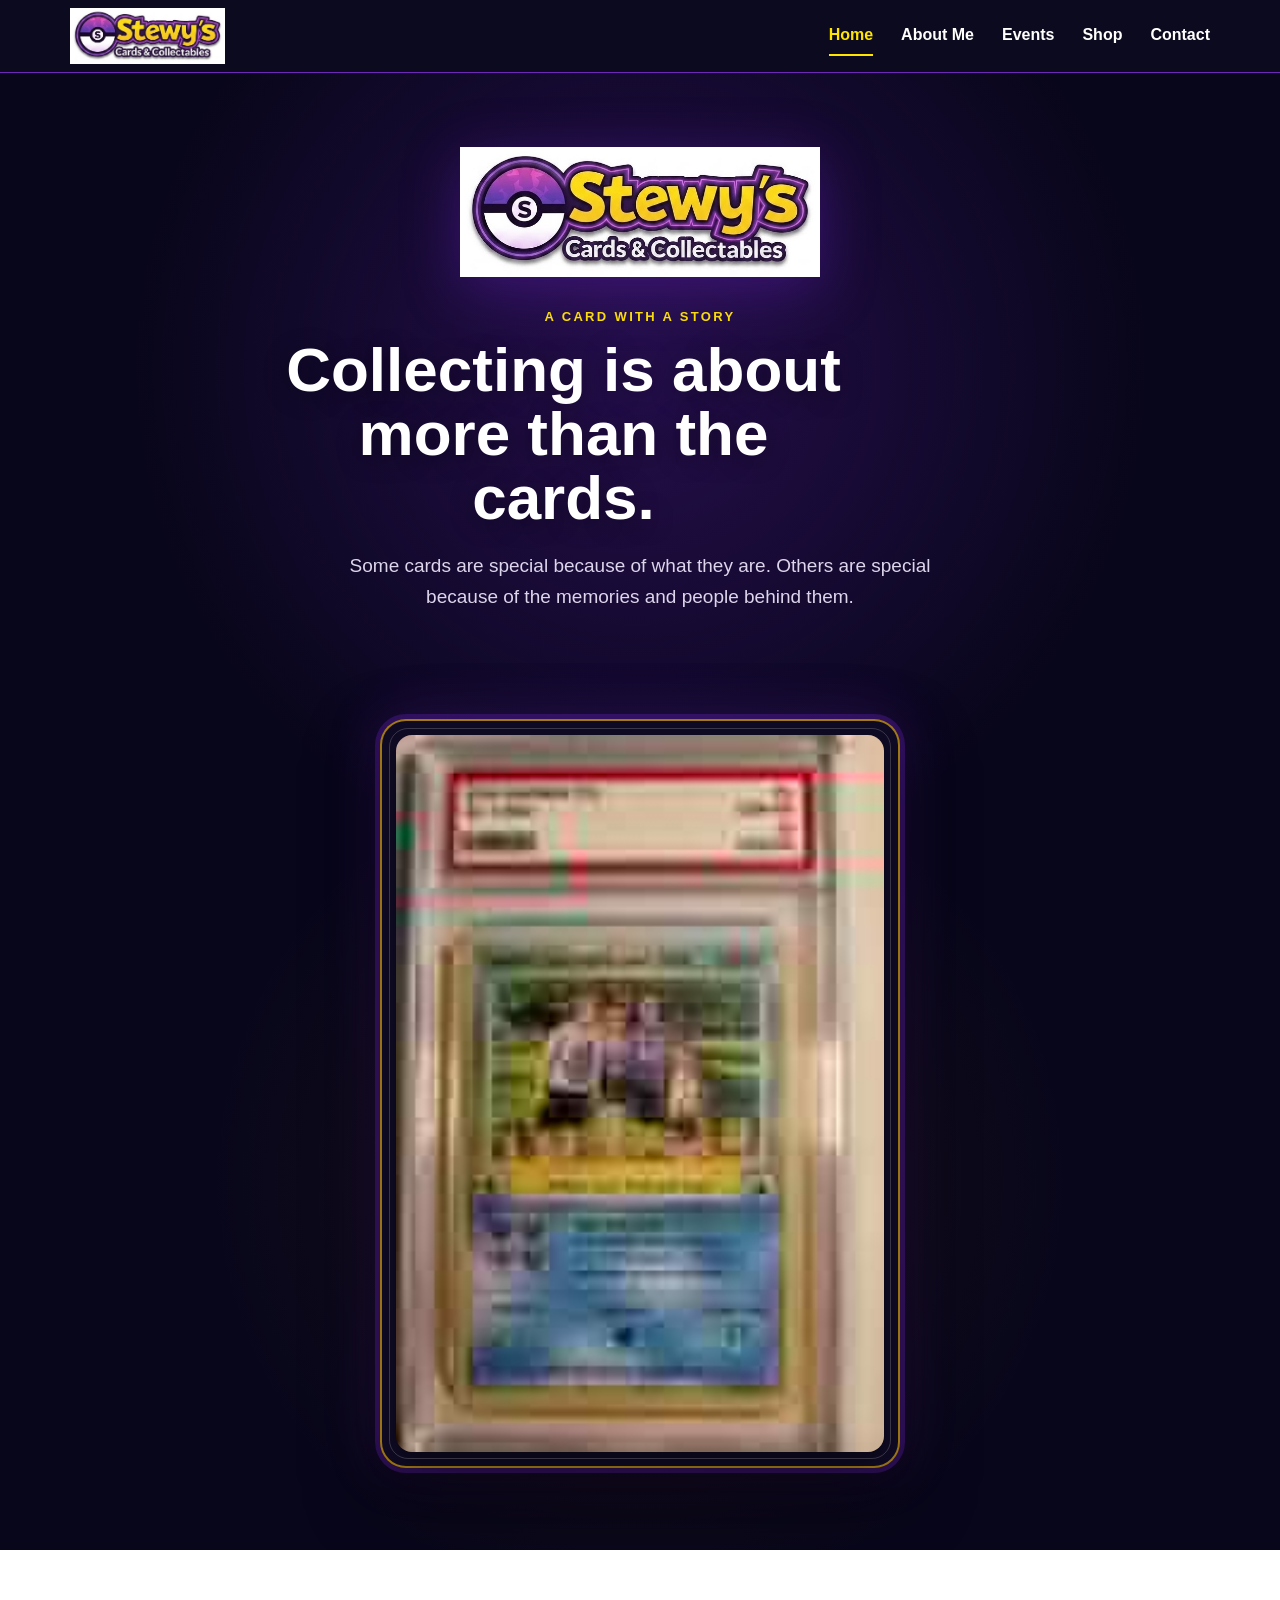
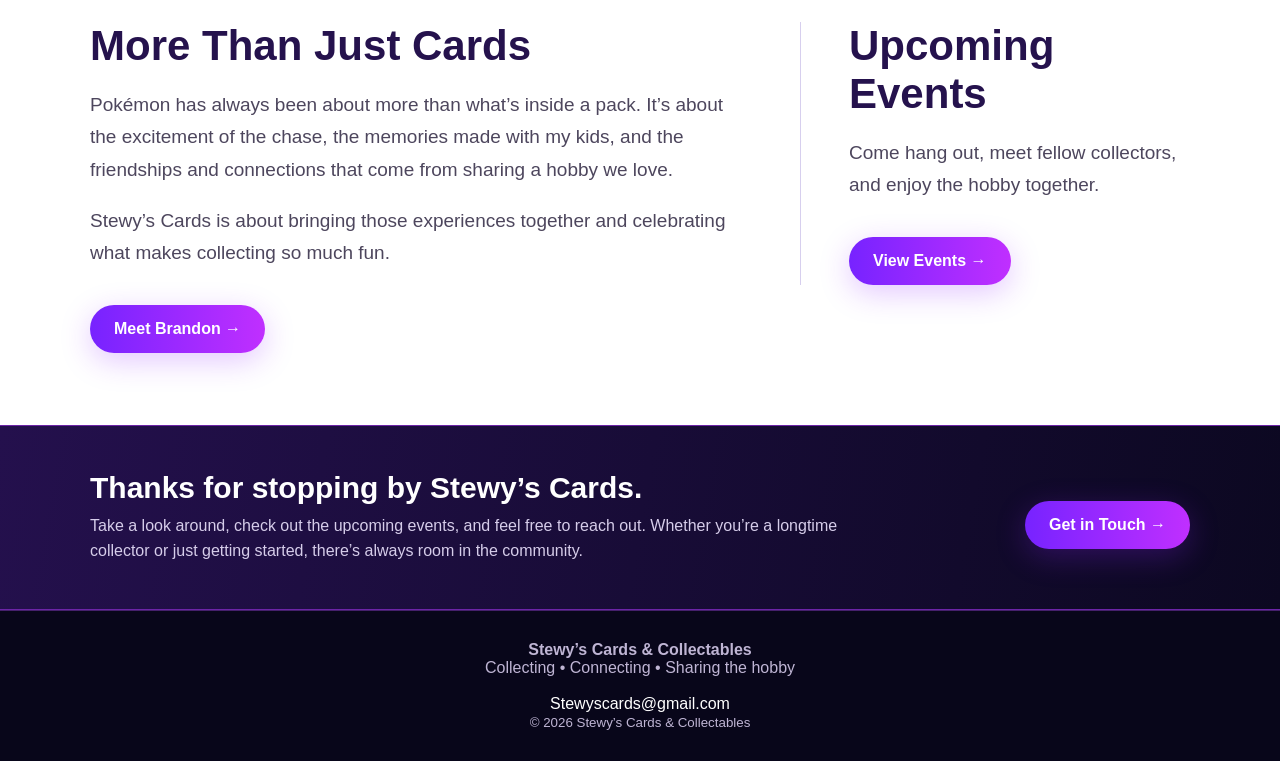
==== index.html @ 196c1cf5 "Fix Father's Day card image on homepage" ====
<!doctype html>
<html lang="en">
<head>
<meta charset="utf-8">
<meta name="viewport" content="width=device-width,initial-scale=1">
<title>Home | Stewy’s Cards & Collectables</title>
<link rel="stylesheet" href="style.css">
<style>
.featured-card-section{position:relative;overflow:hidden;padding:64px 20px 82px;background:#08061a;color:#fff}
.featured-card-section:before{content:"";position:absolute;inset:0;background:radial-gradient(circle at 50% 20%,rgba(141,44,255,.22),transparent 38%),radial-gradient(circle at 50% 75%,rgba(255,193,7,.07),transparent 34%);pointer-events:none}
.featured-card-wrap{position:relative;z-index:1;max-width:980px;margin:0 auto;display:flex;flex-direction:column;align-items:center;text-align:center}
.featured-copy{max-width:760px}
.featured-copy .eyebrow{letter-spacing:.18em;font-weight:900;margin:0 0 14px;color:#ffe500;font-size:13px}
.featured-copy h1{font-size:clamp(38px,5vw,62px);line-height:1.03;margin:0 0 20px;color:#fff;text-shadow:0 4px 24px rgba(0,0,0,.4)}
.featured-copy>p:not(.eyebrow){font-size:19px;line-height:1.65;color:#ddd5eb;max-width:650px;margin:0 auto}
.home-logo{display:block;width:min(360px,85%);height:auto;margin:0 auto 32px}
.featured-card-frame{position:relative;width:min(520px,92vw);margin:42px auto 0;padding:14px;border-radius:26px;background:#100b25;border:2px solid rgba(255,193,7,.62);box-shadow:0 0 0 5px rgba(141,44,255,.22),0 28px 70px rgba(0,0,0,.55),0 0 55px rgba(141,44,255,.22);display:flex;justify-content:center;align-items:center}
.featured-card-frame:after{content:"";position:absolute;inset:7px;border:1px solid rgba(255,255,255,.18);border-radius:19px;pointer-events:none}
.featured-card-image{display:block;width:100%;max-width:100%;height:auto;border-radius:16px;box-shadow:0 12px 28px rgba(0,0,0,.45);image-rendering:auto;-webkit-backface-visibility:hidden;backface-visibility:hidden}
@media(max-width:800px){.featured-card-section{padding:48px 16px 62px}.featured-copy h1{font-size:2.45rem}.featured-copy>p:not(.eyebrow){font-size:17px}.home-logo{width:min(320px,88%);margin-bottom:25px}.featured-card-frame{width:min(500px,94vw);margin-top:34px;padding:10px;border-radius:23px}.featured-card-image{border-radius:14px}}
@media(max-width:520px){.featured-card-section{padding:38px 12px 52px}.featured-copy h1{font-size:38px}.home-logo{width:min(310px,92%)}.featured-card-frame{width:min(500px,96vw);padding:8px;border-radius:20px;box-shadow:0 0 0 4px rgba(141,44,255,.22),0 24px 55px rgba(0,0,0,.5),0 0 42px rgba(141,44,255,.2)}}
</style>
</head>
<body>
<header class="nav">
  <div class="nav-inner">
    <a class="brand" href="index.html"><img class="logo" src="logo.jpg" alt="Stewy’s Cards & Collectables"></a>
    <nav class="links">
      <a class="active" href="index.html">Home</a><a href="about.html">About Me</a><a href="events.html">Events</a><a href="shop.html">Shop</a><a href="contact.html">Contact</a>
    </nav>
    <button class="menu" type="button" aria-label="Open menu" aria-expanded="false">☰</button>
  </div>
  <nav class="mobile-links" aria-label="Mobile navigation">
    <a class="active" href="index.html">Home</a><a href="about.html">About Me</a><a href="events.html">Events</a><a href="shop.html">Shop</a><a href="contact.html">Contact</a>
  </nav>
</header>
<main>
<section class="featured-card-section"><div class="featured-card-wrap"><div class="featured-copy"><img class="home-logo" src="logo.jpg" alt="Stewy’s Cards & Collectables"><p class="eyebrow">A CARD WITH A STORY</p><h1>Collecting is about more than the cards.</h1><p>Some cards are special because of what they are. Others are special because of the memories and people behind them.</p></div><div class="featured-card-frame"><img class="featured-card-image" src="fathers-day-card.jpg?v=2" alt="Brandon's special Father's Day 2026 collector card featuring his family" fetchpriority="high" decoding="async"></div></div></section>
<section class="section"><div class="home-grid container"><div><h2 class="title left">More Than Just Cards</h2><p>Pokémon has always been about more than what’s inside a pack. It’s about the excitement of the chase, the memories made with my kids, and the friendships and connections that come from sharing a hobby we love.</p><p>Stewy’s Cards is about bringing those experiences together and celebrating what makes collecting so much fun.</p><a class="btn" href="about.html">Meet Brandon →</a></div><div class="home-events"><h2 class="title left">Upcoming Events</h2><p>Come hang out, meet fellow collectors, and enjoy the hobby together.</p><a class="btn" href="events.html">View Events →</a></div></div></section>
<section class="band"><div class="band-inner"><div><h2>Thanks for stopping by Stewy’s Cards.</h2><p>Take a look around, check out the upcoming events, and feel free to reach out. Whether you’re a longtime collector or just getting started, there’s always room in the community.</p></div><a class="btn" href="contact.html">Get in Touch →</a></div></section>
</main>
<footer class="footer"><strong>Stewy’s Cards & Collectables</strong><br><span>Collecting • Connecting • Sharing the hobby</span><br><br><a href="mailto:Stewyscards@gmail.com">Stewyscards@gmail.com</a><br><small>© 2026 Stewy’s Cards & Collectables</small></footer>
<script src="content.js"></script>
</body></html>
---- style.css ----
:root{--bg:#08061a;--bg2:#120b2d;--purple:#8d2cff;--purple2:#c43cff;--yellow:#ffe500;--text:#f7f4ff;--muted:#c9c1dc;--line:#542080}
*{box-sizing:border-box}html{scroll-behavior:smooth}body{margin:0;font-family:Arial,Helvetica,sans-serif;background:#fff;color:#151126;overflow-x:hidden}a{text-decoration:none;color:inherit}
.nav{position:sticky;top:0;z-index:20;background:rgba(8,6,26,.98);border-bottom:1px solid #6d28b8}.nav-inner{max-width:1180px;margin:auto;display:flex;align-items:center;justify-content:space-between;padding:8px 20px;min-height:72px}.brand{display:flex;align-items:center;min-width:0}.logo{height:56px;width:auto;max-width:260px;object-fit:contain;display:block}.links{display:flex;gap:28px;color:#fff;font-weight:700}.links a{padding:10px 0;border-bottom:2px solid transparent}.links a:hover,.links a.active{color:#ffe500;border-color:#ffe500}.menu{display:none;background:none;border:0;color:#fff;font-size:32px;line-height:1;padding:6px;cursor:pointer}.mobile-links{display:none}
.featured-card-section{position:relative;overflow:hidden;background:radial-gradient(circle at 50% 0%,#351066 0%,#12082b 42%,#08061a 100%);padding:72px 20px 78px;color:#fff;isolation:isolate}.featured-card-section:before{content:"";position:absolute;inset:0;background:linear-gradient(180deg,rgba(141,44,255,.08),transparent 45%,rgba(0,0,0,.12));pointer-events:none;z-index:-1}.featured-card-wrap{max-width:1120px;margin:auto;display:grid;grid-template-columns:.85fr 1.15fr;gap:54px;align-items:center}.featured-copy{padding:10px 0}.eyebrow{margin:0 0 14px;color:#ffe500;font-size:13px;font-weight:900;letter-spacing:2.5px}.featured-copy h1{font-size:clamp(38px,5vw,66px);line-height:1.02;margin:0 0 22px;max-width:560px;color:#fff;text-shadow:0 3px 18px rgba(0,0,0,.35)}.featured-copy p:not(.eyebrow){font-size:19px;line-height:1.65;color:#ddd5eb;max-width:520px}.home-logo{display:block;width:min(360px,85%);height:auto;margin:0 0 34px;filter:drop-shadow(0 12px 28px rgba(141,44,255,.28))}.featured-card-frame{position:relative;background:linear-gradient(145deg,rgba(255,255,255,.16),rgba(141,44,255,.16));padding:18px;border:1px solid rgba(255,255,255,.28);border-radius:30px;box-shadow:0 30px 70px rgba(0,0,0,.42),0 0 45px rgba(141,44,255,.18),inset 0 1px 0 rgba(255,255,255,.25);display:flex;justify-content:center}.featured-card-frame:before{content:"";position:absolute;inset:-2px;border-radius:32px;background:linear-gradient(135deg,rgba(255,193,7,.72),rgba(141,44,255,.58),rgba(255,193,7,.22));z-index:-1}.featured-card-frame:after{content:"";position:absolute;inset:8px;border:1px solid rgba(255,255,255,.2);border-radius:24px;pointer-events:none}.featured-card-image{width:100%;max-width:395px;height:auto;display:block;border-radius:18px;box-shadow:0 14px 30px rgba(0,0,0,.38);image-rendering:auto}
.section{padding:72px 24px}.container{max-width:1100px;margin:auto}.title{text-align:center;font-size:42px;margin:0 0 16px;color:#25124d}.title.left{text-align:left}.subtitle{text-align:center;color:#6b6280;font-size:18px;margin:0 auto 38px;max-width:720px}.home-grid{display:grid;grid-template-columns:1.25fr .75fr;gap:60px;align-items:start}.home-grid p{font-size:19px;line-height:1.7;color:#4d465d}.home-events{border-left:1px solid #d7cfee;padding-left:48px}.btn{display:inline-block;background:linear-gradient(90deg,#7723ff,#c02fff);color:#fff;font-weight:800;padding:15px 24px;border-radius:999px;margin-top:16px;box-shadow:0 8px 30px rgba(145,34,255,.25)}
.band{background:linear-gradient(100deg,#24104d,#0c0821);color:#fff;padding:45px 24px;border-top:1px solid #6c24a7;border-bottom:1px solid #6c24a7}.band-inner{max-width:1100px;margin:auto;display:flex;justify-content:space-between;align-items:center;gap:30px}.band h2{margin:0 0 8px;font-size:30px}.band p{margin:0;color:#d6cdea;max-width:760px;line-height:1.6}.page-hero{background:linear-gradient(120deg,#12072d,#351066);color:#fff;padding:90px 24px;text-align:center}.page-hero h1{font-size:54px;margin:0 0 12px}.page-hero p{font-size:20px;color:#ddd}.about{max-width:820px;margin:auto;font-size:19px;line-height:1.8}.about h2{text-align:center;font-size:36px;color:#25124d;margin-top:0}
.event-wrap{background:#070517;color:#fff;padding:40px 14px}.event-card{max-width:900px;margin:auto;background:linear-gradient(135deg,#13082e,#080719);border:2px solid #8c25ff;border-radius:24px;overflow:hidden;box-shadow:0 0 60px rgba(125,35,255,.22)}.event-art{width:100%;height:auto;display:block}.event-body{padding:28px}.event-grid{display:grid;grid-template-columns:repeat(3,1fr);gap:16px;margin:24px 0}.event-info{background:#100b28;border:1px solid #5c2193;border-radius:16px;padding:20px;line-height:1.5}.event-info strong{display:block;color:#c956ff;margin-bottom:8px}.event-highlights{font-size:22px;font-weight:800;text-align:center;padding:24px;border-radius:16px;background:#1b0d3d}.notice{max-width:760px;margin:30px auto 0;text-align:center;color:#d9d0e9;line-height:1.6}.notice a{color:#ffe500}.center{text-align:center}.coming-soon{text-align:center;max-width:760px;margin:auto;padding:30px 0 50px}.coming-icon{font-size:64px;margin-bottom:12px}.contact-card{max-width:720px;margin:auto;text-align:center;background:#f5f1ff;border:1px solid #e1d8f7;border-radius:24px;padding:45px 28px}.contact-card p{font-size:19px;line-height:1.7;color:#4d465d}.email-link{display:inline-block;font-size:22px;font-weight:800;color:#6320b5;margin:14px 0}.contact-card .muted{font-size:16px;color:#6b6280}.footer{background:#08061a;color:#bfb5d4;padding:30px 20px;text-align:center;border-top:1px solid #45206c}.footer a{color:#fff}
@media(max-width:800px){.links{display:none}.menu{display:block}.nav-inner{padding:8px 14px;min-height:64px}.logo{height:44px;max-width:190px}.mobile-links{background:#08061a;border-top:1px solid #45206c;padding:6px 14px 12px}.mobile-links.open{display:flex;flex-direction:column}.mobile-links a{color:#fff;font-weight:700;padding:14px 8px;border-bottom:1px solid #24133d}.mobile-links a.active{color:#ffe500}.featured-card-section{padding:48px 16px 58px}.featured-card-wrap{grid-template-columns:1fr;gap:38px}.featured-copy{text-align:center}.featured-copy h1{margin-left:auto;margin-right:auto}.featured-copy p:not(.eyebrow){margin-left:auto;margin-right:auto}.home-logo{width:min(320px,88%);margin:0 auto 26px}.featured-card-frame{max-width:370px;margin:0 auto;padding:12px;border-radius:26px}.featured-card-image{max-width:340px;border-radius:15px}.home-grid{grid-template-columns:1fr;gap:34px}.home-grid p{font-size:17px}.title{font-size:34px}.title.left{text-align:center}.home-events{border-left:0;border-top:1px solid #d7cfee;padding:30px 0 0;text-align:center}.band-inner{flex-direction:column;text-align:center}.page-hero h1{font-size:40px}.event-grid{grid-template-columns:1fr}.event-wrap{padding:20px 8px}.event-card{border-radius:16px}.event-body{padding:18px}.event-highlights{font-size:18px;padding:20px}.event-info{font-size:17px}.section{padding:55px 18px}.contact-card{padding:35px 20px}}
@media(max-width:520px){.logo{height:40px;max-width:165px}.featured-card-section{padding:38px 12px 48px}.featured-copy h1{font-size:38px}.featured-copy p:not(.eyebrow){font-size:17px}.home-logo{width:min(310px,92%);margin-bottom:24px}.featured-card-frame{padding:8px;border-radius:22px}.featured-card-image{max-width:100%;width:100%;border-radius:14px}.section{padding:48px 18px}.page-hero{padding:65px 18px}.page-hero h1{font-size:36px}.about{font-size:17px}.footer{font-size:14px}}
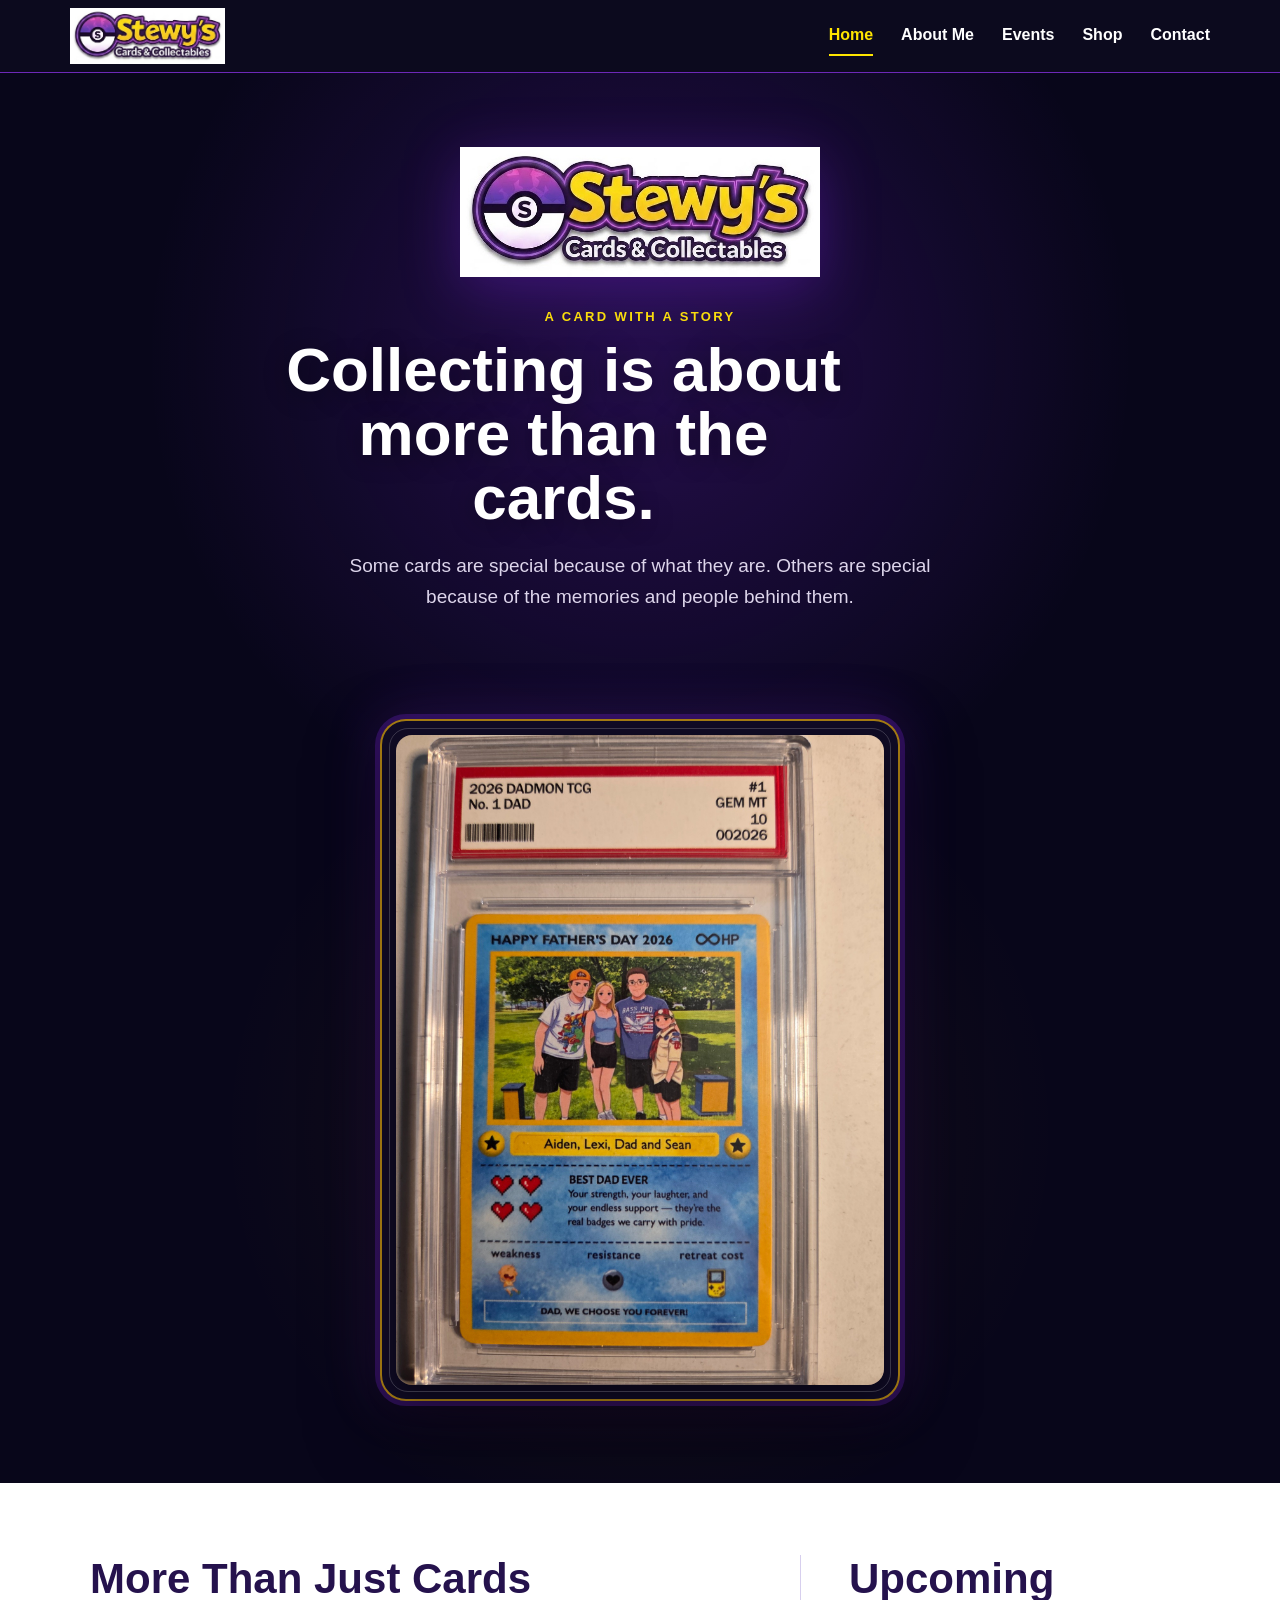
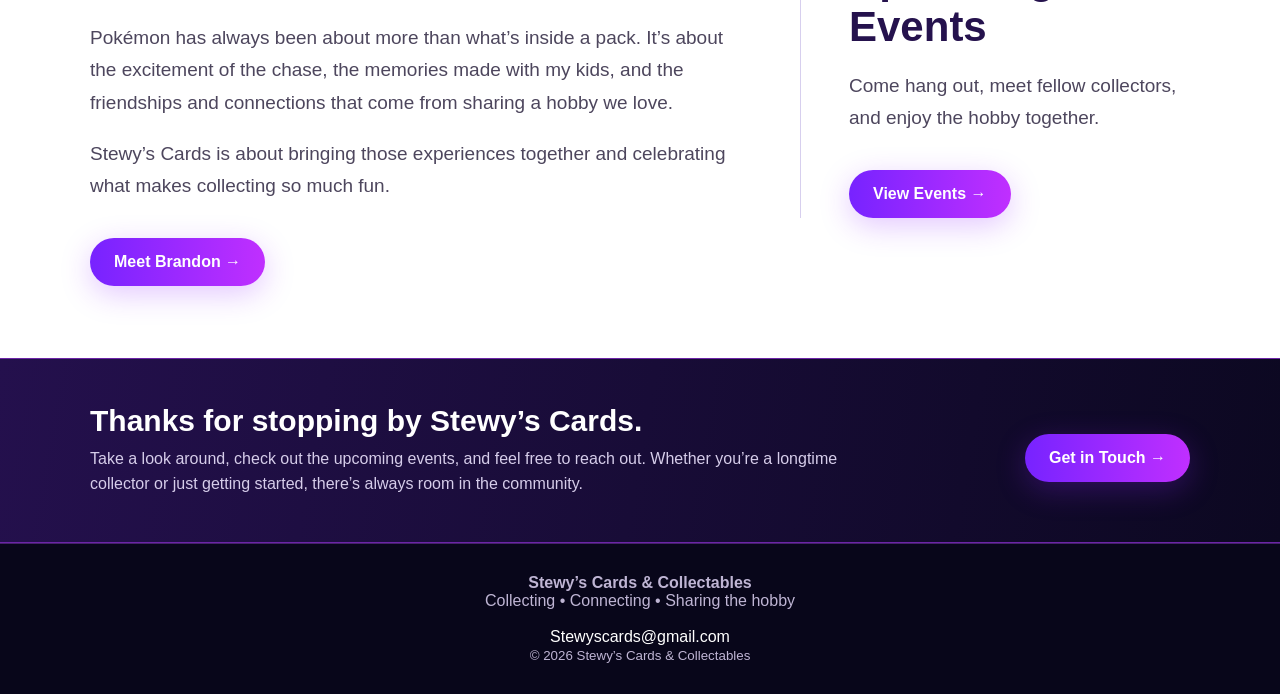
==== commit 3b0b53e1: "Point homepage to the stored neon pedestal Father's Day image" ====
--- a/index.html
+++ b/index.html
@@ -35,7 +35,7 @@
   </nav>
 </header>
 <main>
-<section class="featured-card-section"><div class="featured-card-wrap"><div class="featured-copy"><img class="home-logo" src="logo.jpg" alt="Stewy’s Cards & Collectables"><p class="eyebrow">A CARD WITH A STORY</p><h1>Collecting is about more than the cards.</h1><p>Some cards are special because of what they are. Others are special because of the memories and people behind them.</p></div><div class="featured-card-frame"><img class="featured-card-image" src="fathers-day-card.jpg?v=2" alt="Brandon's special Father's Day 2026 collector card featuring his family" fetchpriority="high" decoding="async"></div></div></section>
+<section class="featured-card-section"><div class="featured-card-wrap"><div class="featured-copy"><img class="home-logo" src="logo.jpg" alt="Stewy’s Cards & Collectables"><p class="eyebrow">A CARD WITH A STORY</p><h1>Collecting is about more than the cards.</h1><p>Some cards are special because of what they are. Others are special because of the memories and people behind them.</p></div><div class="featured-card-frame"><img class="featured-card-image" src="1000050279.jpg?v=1" alt="Father's Day 2026 collector card in a purple-lit display case, featuring Aiden, Lexi, Dad and Sean" fetchpriority="high" decoding="async"></div></div></section>
 <section class="section"><div class="home-grid container"><div><h2 class="title left">More Than Just Cards</h2><p>Pokémon has always been about more than what’s inside a pack. It’s about the excitement of the chase, the memories made with my kids, and the friendships and connections that come from sharing a hobby we love.</p><p>Stewy’s Cards is about bringing those experiences together and celebrating what makes collecting so much fun.</p><a class="btn" href="about.html">Meet Brandon →</a></div><div class="home-events"><h2 class="title left">Upcoming Events</h2><p>Come hang out, meet fellow collectors, and enjoy the hobby together.</p><a class="btn" href="events.html">View Events →</a></div></div></section>
 <section class="band"><div class="band-inner"><div><h2>Thanks for stopping by Stewy’s Cards.</h2><p>Take a look around, check out the upcoming events, and feel free to reach out. Whether you’re a longtime collector or just getting started, there’s always room in the community.</p></div><a class="btn" href="contact.html">Get in Touch →</a></div></section>
 </main>
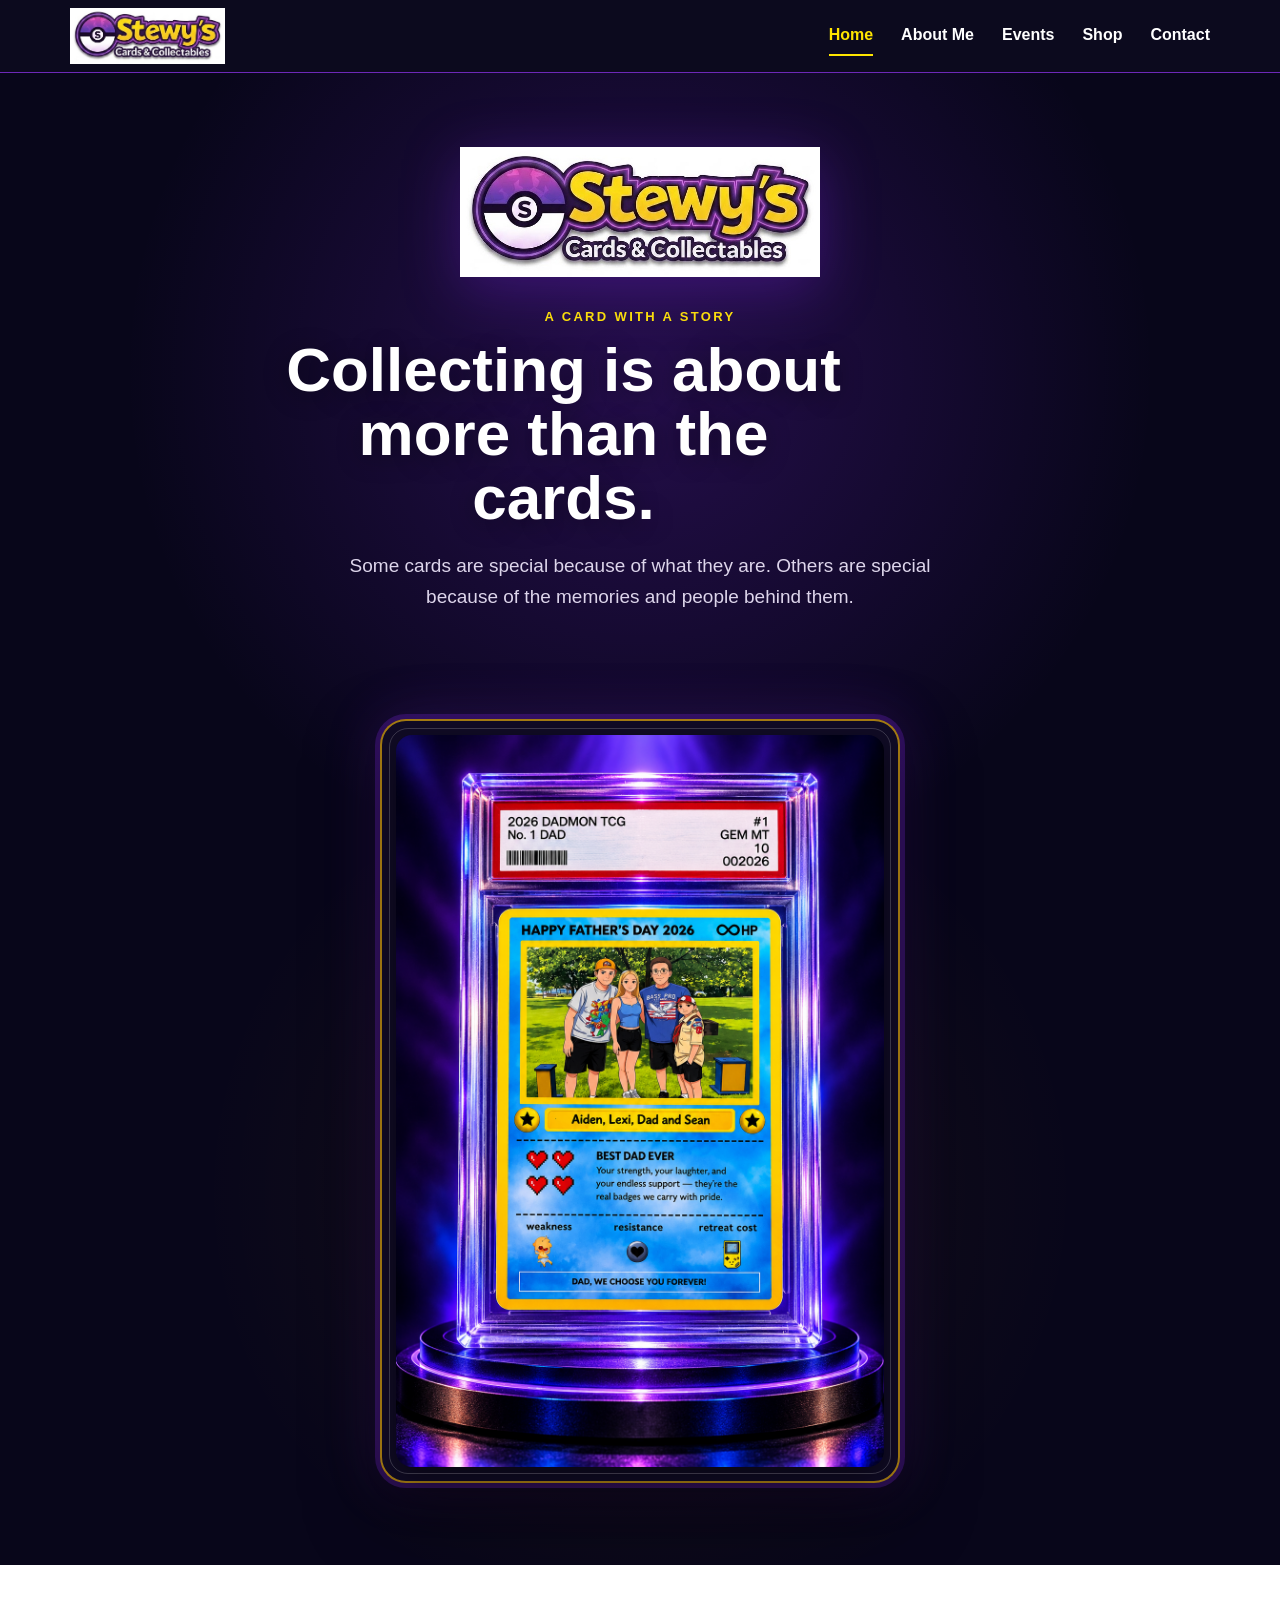
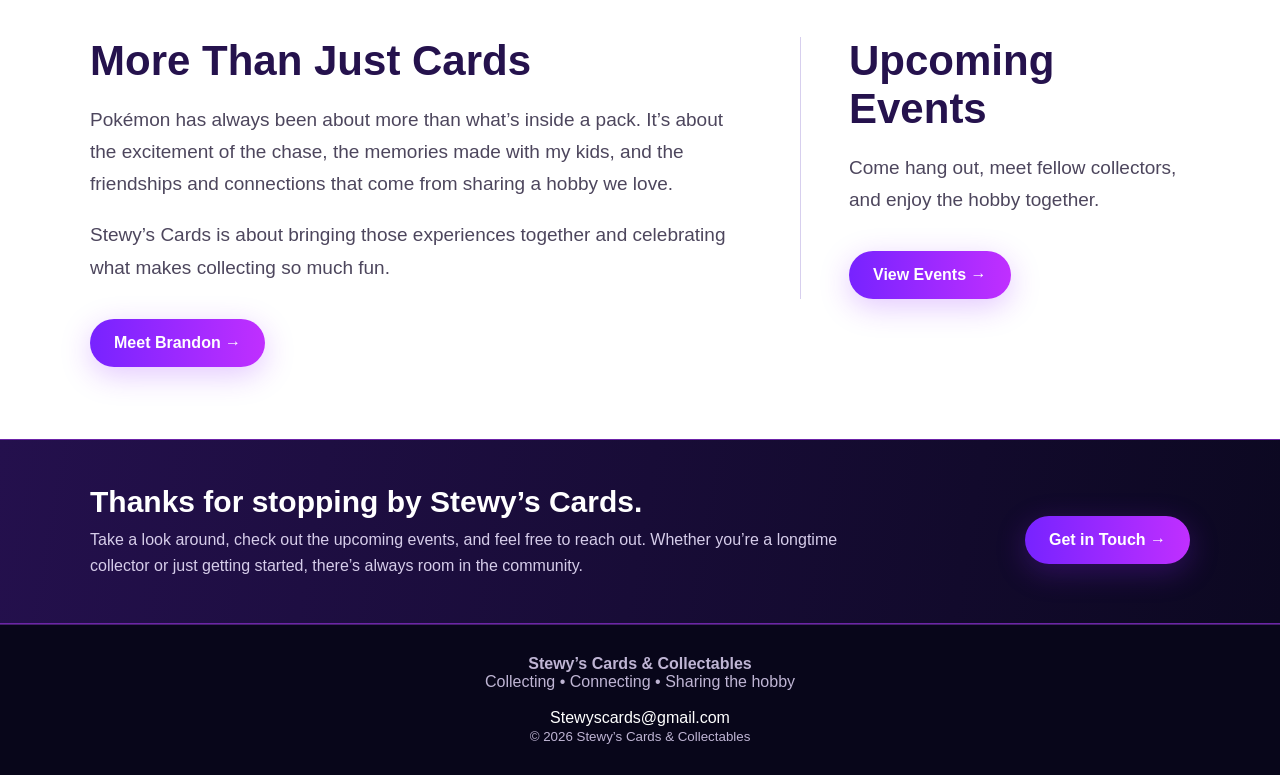
==== commit a45fe6dc: "Use exact uploaded Father's Day image" ====
--- a/index.html
+++ b/index.html
@@ -35,7 +35,7 @@
   </nav>
 </header>
 <main>
-<section class="featured-card-section"><div class="featured-card-wrap"><div class="featured-copy"><img class="home-logo" src="logo.jpg" alt="Stewy’s Cards & Collectables"><p class="eyebrow">A CARD WITH A STORY</p><h1>Collecting is about more than the cards.</h1><p>Some cards are special because of what they are. Others are special because of the memories and people behind them.</p></div><div class="featured-card-frame"><img class="featured-card-image" src="1000050279.jpg?v=1" alt="Father's Day 2026 collector card in a purple-lit display case, featuring Aiden, Lexi, Dad and Sean" fetchpriority="high" decoding="async"></div></div></section>
+<section class="featured-card-section"><div class="featured-card-wrap"><div class="featured-copy"><img class="home-logo" src="logo.jpg" alt="Stewy’s Cards & Collectables"><p class="eyebrow">A CARD WITH A STORY</p><h1>Collecting is about more than the cards.</h1><p>Some cards are special because of what they are. Others are special because of the memories and people behind them.</p></div><div class="featured-card-frame"><img class="featured-card-image" src="ae138fff-8b3b-4da3-86b7-532618880df1.png?v=1" alt="Father's Day 2026 collector card in a purple-lit display case, featuring Aiden, Lexi, Dad and Sean" fetchpriority="high" decoding="async"></div></div></section>
 <section class="section"><div class="home-grid container"><div><h2 class="title left">More Than Just Cards</h2><p>Pokémon has always been about more than what’s inside a pack. It’s about the excitement of the chase, the memories made with my kids, and the friendships and connections that come from sharing a hobby we love.</p><p>Stewy’s Cards is about bringing those experiences together and celebrating what makes collecting so much fun.</p><a class="btn" href="about.html">Meet Brandon →</a></div><div class="home-events"><h2 class="title left">Upcoming Events</h2><p>Come hang out, meet fellow collectors, and enjoy the hobby together.</p><a class="btn" href="events.html">View Events →</a></div></div></section>
 <section class="band"><div class="band-inner"><div><h2>Thanks for stopping by Stewy’s Cards.</h2><p>Take a look around, check out the upcoming events, and feel free to reach out. Whether you’re a longtime collector or just getting started, there’s always room in the community.</p></div><a class="btn" href="contact.html">Get in Touch →</a></div></section>
 </main>
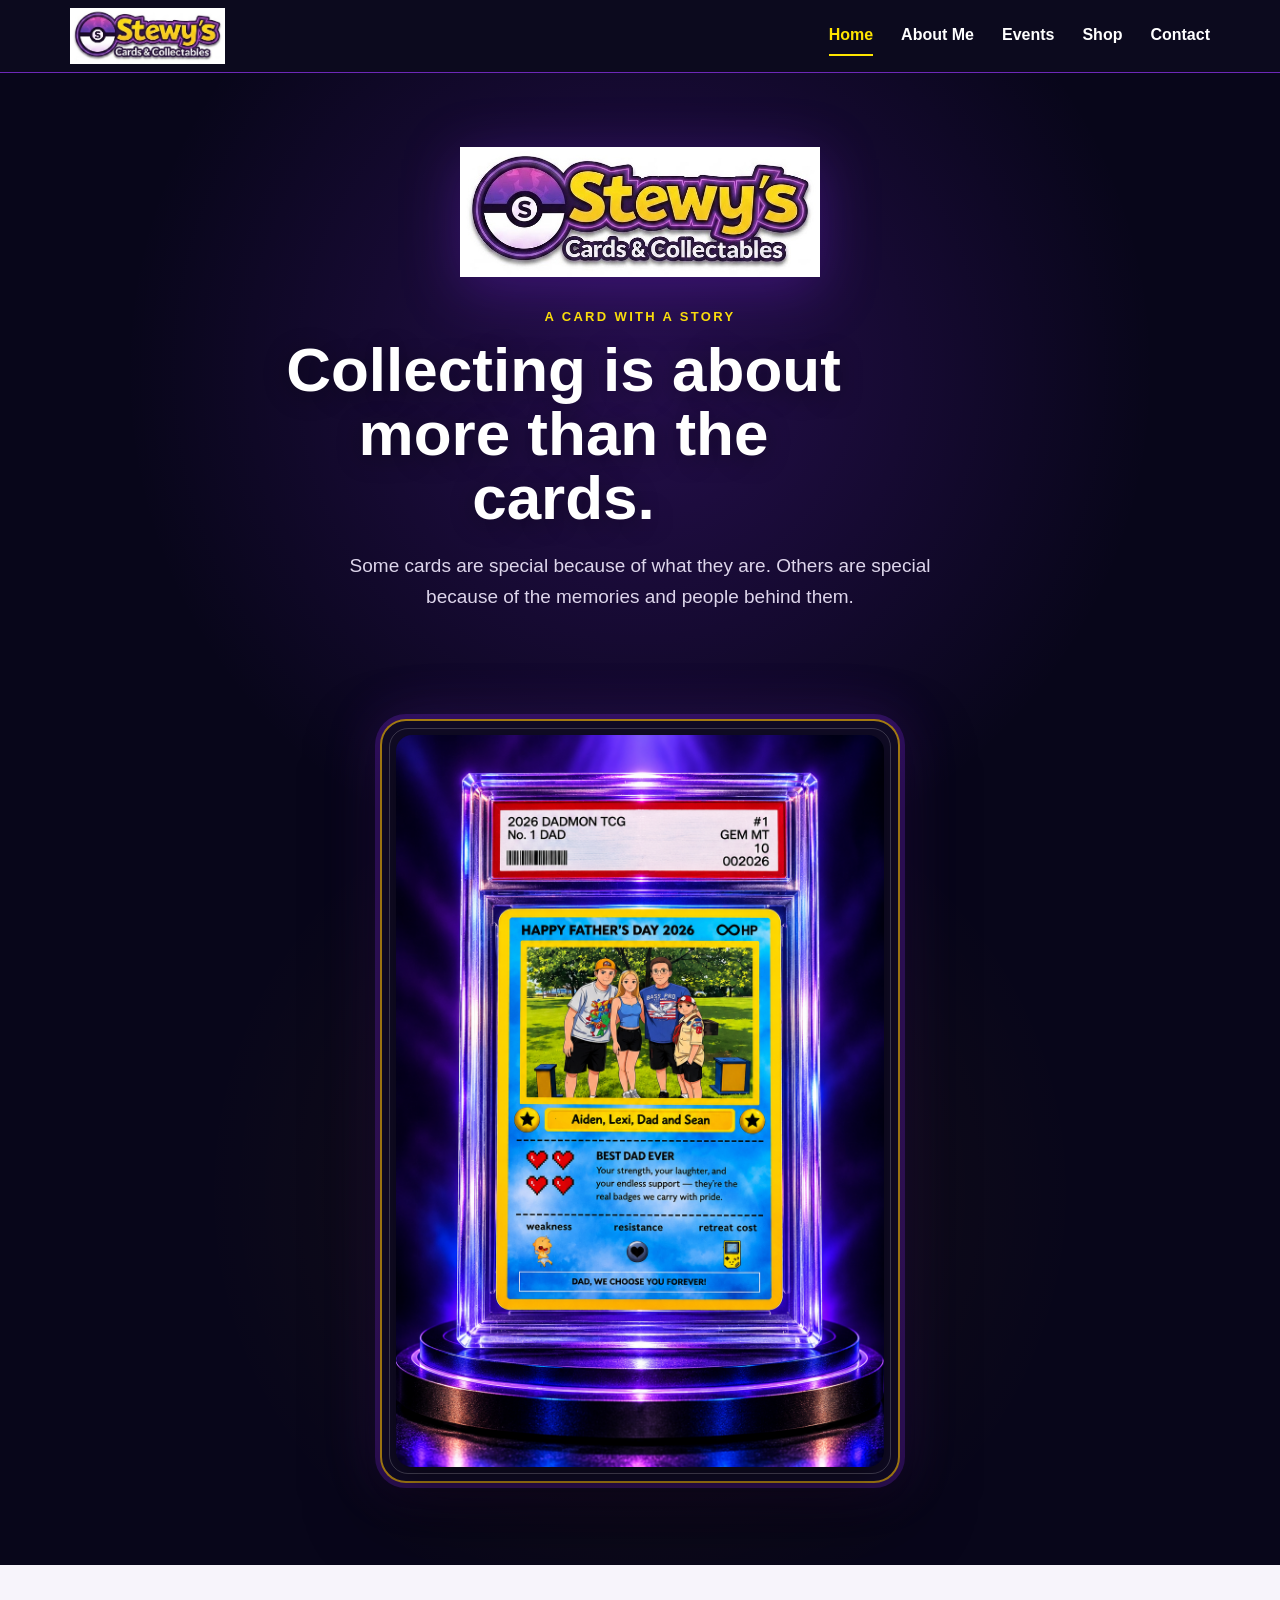
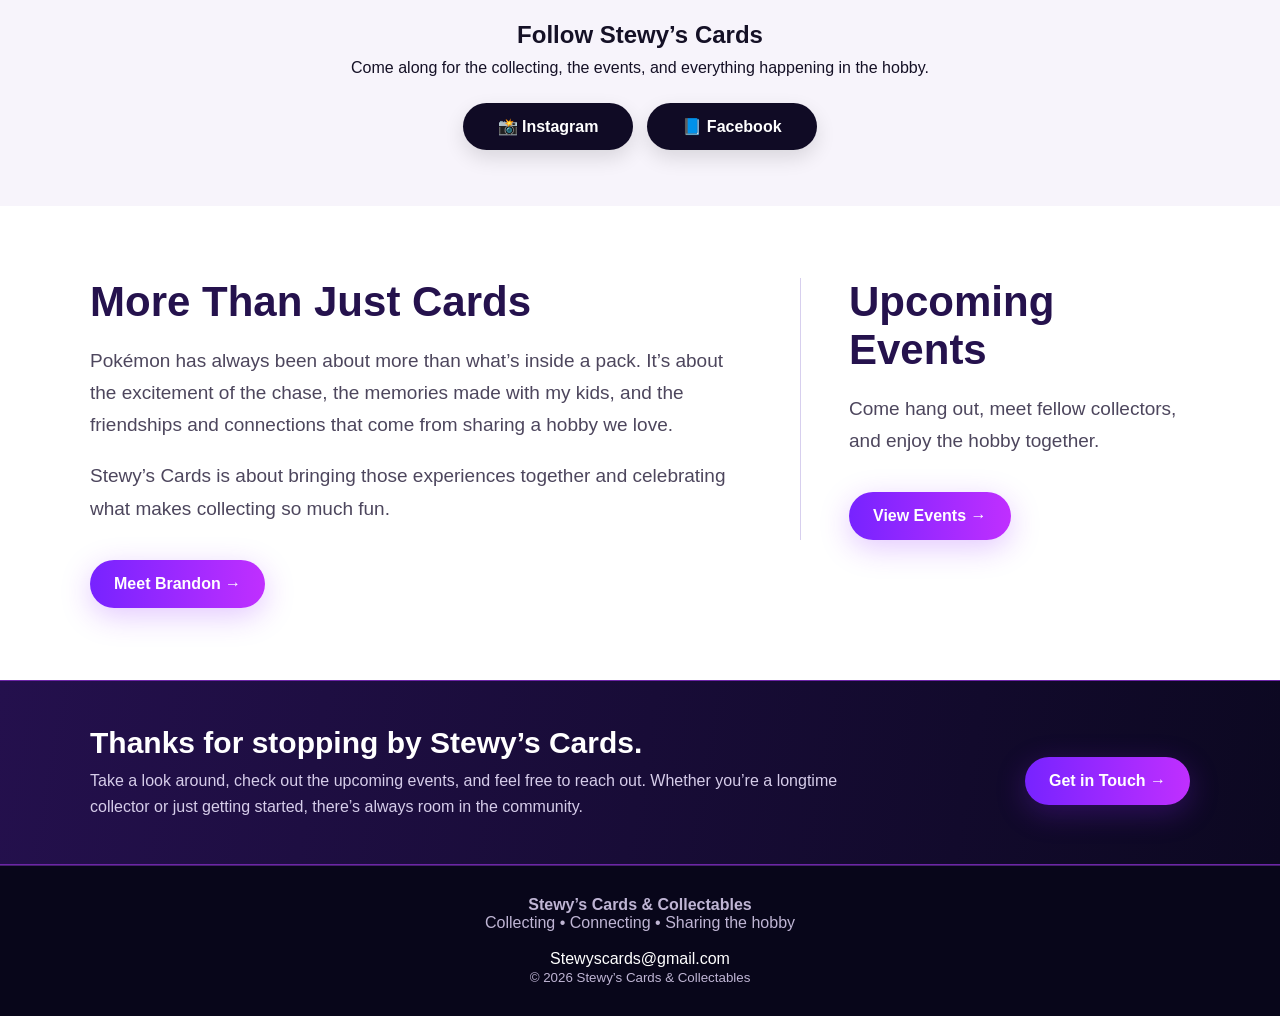
==== commit ac3901b5: "Add social media links to homepage" ====
--- a/index.html
+++ b/index.html
@@ -6,39 +6,16 @@
 <title>Home | Stewy’s Cards & Collectables</title>
 <link rel="stylesheet" href="style.css">
 <style>
-.featured-card-section{position:relative;overflow:hidden;padding:64px 20px 82px;background:#08061a;color:#fff}
-.featured-card-section:before{content:"";position:absolute;inset:0;background:radial-gradient(circle at 50% 20%,rgba(141,44,255,.22),transparent 38%),radial-gradient(circle at 50% 75%,rgba(255,193,7,.07),transparent 34%);pointer-events:none}
-.featured-card-wrap{position:relative;z-index:1;max-width:980px;margin:0 auto;display:flex;flex-direction:column;align-items:center;text-align:center}
-.featured-copy{max-width:760px}
-.featured-copy .eyebrow{letter-spacing:.18em;font-weight:900;margin:0 0 14px;color:#ffe500;font-size:13px}
-.featured-copy h1{font-size:clamp(38px,5vw,62px);line-height:1.03;margin:0 0 20px;color:#fff;text-shadow:0 4px 24px rgba(0,0,0,.4)}
-.featured-copy>p:not(.eyebrow){font-size:19px;line-height:1.65;color:#ddd5eb;max-width:650px;margin:0 auto}
-.home-logo{display:block;width:min(360px,85%);height:auto;margin:0 auto 32px}
-.featured-card-frame{position:relative;width:min(520px,92vw);margin:42px auto 0;padding:14px;border-radius:26px;background:#100b25;border:2px solid rgba(255,193,7,.62);box-shadow:0 0 0 5px rgba(141,44,255,.22),0 28px 70px rgba(0,0,0,.55),0 0 55px rgba(141,44,255,.22);display:flex;justify-content:center;align-items:center}
-.featured-card-frame:after{content:"";position:absolute;inset:7px;border:1px solid rgba(255,255,255,.18);border-radius:19px;pointer-events:none}
-.featured-card-image{display:block;width:100%;max-width:100%;height:auto;border-radius:16px;box-shadow:0 12px 28px rgba(0,0,0,.45);image-rendering:auto;-webkit-backface-visibility:hidden;backface-visibility:hidden}
-@media(max-width:800px){.featured-card-section{padding:48px 16px 62px}.featured-copy h1{font-size:2.45rem}.featured-copy>p:not(.eyebrow){font-size:17px}.home-logo{width:min(320px,88%);margin-bottom:25px}.featured-card-frame{width:min(500px,94vw);margin-top:34px;padding:10px;border-radius:23px}.featured-card-image{border-radius:14px}}
-@media(max-width:520px){.featured-card-section{padding:38px 12px 52px}.featured-copy h1{font-size:38px}.home-logo{width:min(310px,92%)}.featured-card-frame{width:min(500px,96vw);padding:8px;border-radius:20px;box-shadow:0 0 0 4px rgba(141,44,255,.22),0 24px 55px rgba(0,0,0,.5),0 0 42px rgba(141,44,255,.2)}}
+.featured-card-section{position:relative;overflow:hidden;padding:64px 20px 82px;background:#08061a;color:#fff}.featured-card-section:before{content:"";position:absolute;inset:0;background:radial-gradient(circle at 50% 20%,rgba(141,44,255,.22),transparent 38%),radial-gradient(circle at 50% 75%,rgba(255,193,7,.07),transparent 34%);pointer-events:none}.featured-card-wrap{position:relative;z-index:1;max-width:980px;margin:0 auto;display:flex;flex-direction:column;align-items:center;text-align:center}.featured-copy{max-width:760px}.featured-copy .eyebrow{letter-spacing:.18em;font-weight:900;margin:0 0 14px;color:#ffe500;font-size:13px}.featured-copy h1{font-size:clamp(38px,5vw,62px);line-height:1.03;margin:0 0 20px;color:#fff;text-shadow:0 4px 24px rgba(0,0,0,.4)}.featured-copy>p:not(.eyebrow){font-size:19px;line-height:1.65;color:#ddd5eb;max-width:650px;margin:0 auto}.home-logo{display:block;width:min(360px,85%);height:auto;margin:0 auto 32px}.featured-card-frame{position:relative;width:min(520px,92vw);margin:42px auto 0;padding:14px;border-radius:26px;background:#100b25;border:2px solid rgba(255,193,7,.62);box-shadow:0 0 0 5px rgba(141,44,255,.22),0 28px 70px rgba(0,0,0,.55),0 0 55px rgba(141,44,255,.22);display:flex;justify-content:center;align-items:center}.featured-card-frame:after{content:"";position:absolute;inset:7px;border:1px solid rgba(255,255,255,.18);border-radius:19px;pointer-events:none}.featured-card-image{display:block;width:100%;max-width:100%;height:auto;border-radius:16px;box-shadow:0 12px 28px rgba(0,0,0,.45);image-rendering:auto;-webkit-backface-visibility:hidden;backface-visibility:hidden}.social-section{padding:56px 20px;background:#f7f4fb;text-align:center}.social-section h2{margin:0 0 10px}.social-section p{margin:0 auto 26px;max-width:600px}.social-links{display:flex;flex-wrap:wrap;justify-content:center;gap:14px}.social-links a{display:inline-flex;align-items:center;justify-content:center;min-width:170px;padding:14px 22px;border-radius:999px;text-decoration:none;font-weight:800;background:#100b25;color:#fff;box-shadow:0 8px 20px rgba(0,0,0,.12);transition:transform .2s ease}.social-links a:hover{transform:translateY(-2px)}
+@media(max-width:800px){.featured-card-section{padding:48px 16px 62px}.featured-copy h1{font-size:2.45rem}.featured-copy>p:not(.eyebrow){font-size:17px}.home-logo{width:min(320px,88%);margin-bottom:25px}.featured-card-frame{width:min(500px,94vw);margin-top:34px;padding:10px;border-radius:23px}.featured-card-image{border-radius:14px}}@media(max-width:520px){.featured-card-section{padding:38px 12px 52px}.featured-copy h1{font-size:38px}.home-logo{width:min(310px,92%)}.featured-card-frame{width:min(500px,96vw);padding:8px;border-radius:20px;box-shadow:0 0 0 4px rgba(141,44,255,.22),0 24px 55px rgba(0,0,0,.5),0 0 42px rgba(141,44,255,.2)}.social-links a{width:100%;max-width:320px}}
 </style>
 </head>
 <body>
-<header class="nav">
-  <div class="nav-inner">
-    <a class="brand" href="index.html"><img class="logo" src="logo.jpg" alt="Stewy’s Cards & Collectables"></a>
-    <nav class="links">
-      <a class="active" href="index.html">Home</a><a href="about.html">About Me</a><a href="events.html">Events</a><a href="shop.html">Shop</a><a href="contact.html">Contact</a>
-    </nav>
-    <button class="menu" type="button" aria-label="Open menu" aria-expanded="false">☰</button>
-  </div>
-  <nav class="mobile-links" aria-label="Mobile navigation">
-    <a class="active" href="index.html">Home</a><a href="about.html">About Me</a><a href="events.html">Events</a><a href="shop.html">Shop</a><a href="contact.html">Contact</a>
-  </nav>
-</header>
+<header class="nav"><div class="nav-inner"><a class="brand" href="index.html"><img class="logo" src="logo.jpg" alt="Stewy’s Cards & Collectables"></a><nav class="links"><a class="active" href="index.html">Home</a><a href="about.html">About Me</a><a href="events.html">Events</a><a href="shop.html">Shop</a><a href="contact.html">Contact</a></nav><button class="menu" type="button" aria-label="Open menu" aria-expanded="false">☰</button></div><nav class="mobile-links" aria-label="Mobile navigation"><a class="active" href="index.html">Home</a><a href="about.html">About Me</a><a href="events.html">Events</a><a href="shop.html">Shop</a><a href="contact.html">Contact</a></nav></header>
 <main>
-<section class="featured-card-section"><div class="featured-card-wrap"><div class="featured-copy"><img class="home-logo" src="logo.jpg" alt="Stewy’s Cards & Collectables"><p class="eyebrow">A CARD WITH A STORY</p><h1>Collecting is about more than the cards.</h1><p>Some cards are special because of what they are. Others are special because of the memories and people behind them.</p></div><div class="featured-card-frame"><img class="featured-card-image" src="ae138fff-8b3b-4da3-86b7-532618880df1.png?v=1" alt="Father's Day 2026 collector card in a purple-lit display case, featuring Aiden, Lexi, Dad and Sean" fetchpriority="high" decoding="async"></div></div></section>
+<section class="featured-card-section"><div class="featured-card-wrap"><div class="featured-copy"><img class="home-logo" src="logo.jpg" alt="Stewy’s Cards & Collectables"><p class="eyebrow">A CARD WITH A STORY</p><h1>Collecting is about more than the cards.</h1><p>Some cards are special because of what they are. Others are special because of the memories and people behind them.</p></div><div class="featured-card-frame"><img class="featured-card-image" src="ae138fff-8b3b-4da3-86b7-532618880df1.png?v=2" alt="Father's Day 2026 collector card in a purple-lit display case, featuring Aiden, Lexi, Dad and Sean" fetchpriority="high" decoding="async"></div></div></section>
+<section class="social-section"><div class="container"><h2>Follow Stewy’s Cards</h2><p>Come along for the collecting, the events, and everything happening in the hobby.</p><div class="social-links"><a href="https://www.instagram.com/stewyscards?stkn=OWtrbmwxb2sxMXFs" target="_blank" rel="noopener noreferrer">📸 Instagram</a><a href="https://www.facebook.com/share/19VPREomnM/" target="_blank" rel="noopener noreferrer">📘 Facebook</a></div></div></section>
 <section class="section"><div class="home-grid container"><div><h2 class="title left">More Than Just Cards</h2><p>Pokémon has always been about more than what’s inside a pack. It’s about the excitement of the chase, the memories made with my kids, and the friendships and connections that come from sharing a hobby we love.</p><p>Stewy’s Cards is about bringing those experiences together and celebrating what makes collecting so much fun.</p><a class="btn" href="about.html">Meet Brandon →</a></div><div class="home-events"><h2 class="title left">Upcoming Events</h2><p>Come hang out, meet fellow collectors, and enjoy the hobby together.</p><a class="btn" href="events.html">View Events →</a></div></div></section>
 <section class="band"><div class="band-inner"><div><h2>Thanks for stopping by Stewy’s Cards.</h2><p>Take a look around, check out the upcoming events, and feel free to reach out. Whether you’re a longtime collector or just getting started, there’s always room in the community.</p></div><a class="btn" href="contact.html">Get in Touch →</a></div></section>
 </main>
-<footer class="footer"><strong>Stewy’s Cards & Collectables</strong><br><span>Collecting • Connecting • Sharing the hobby</span><br><br><a href="mailto:Stewyscards@gmail.com">Stewyscards@gmail.com</a><br><small>© 2026 Stewy’s Cards & Collectables</small></footer>
-<script src="content.js"></script>
-</body></html>+<footer class="footer"><strong>Stewy’s Cards & Collectables</strong><br><span>Collecting • Connecting • Sharing the hobby</span><br><br><a href="mailto:Stewyscards@gmail.com">Stewyscards@gmail.com</a><br><small>© 2026 Stewy’s Cards & Collectables</small></footer><script src="content.js"></script></body></html>
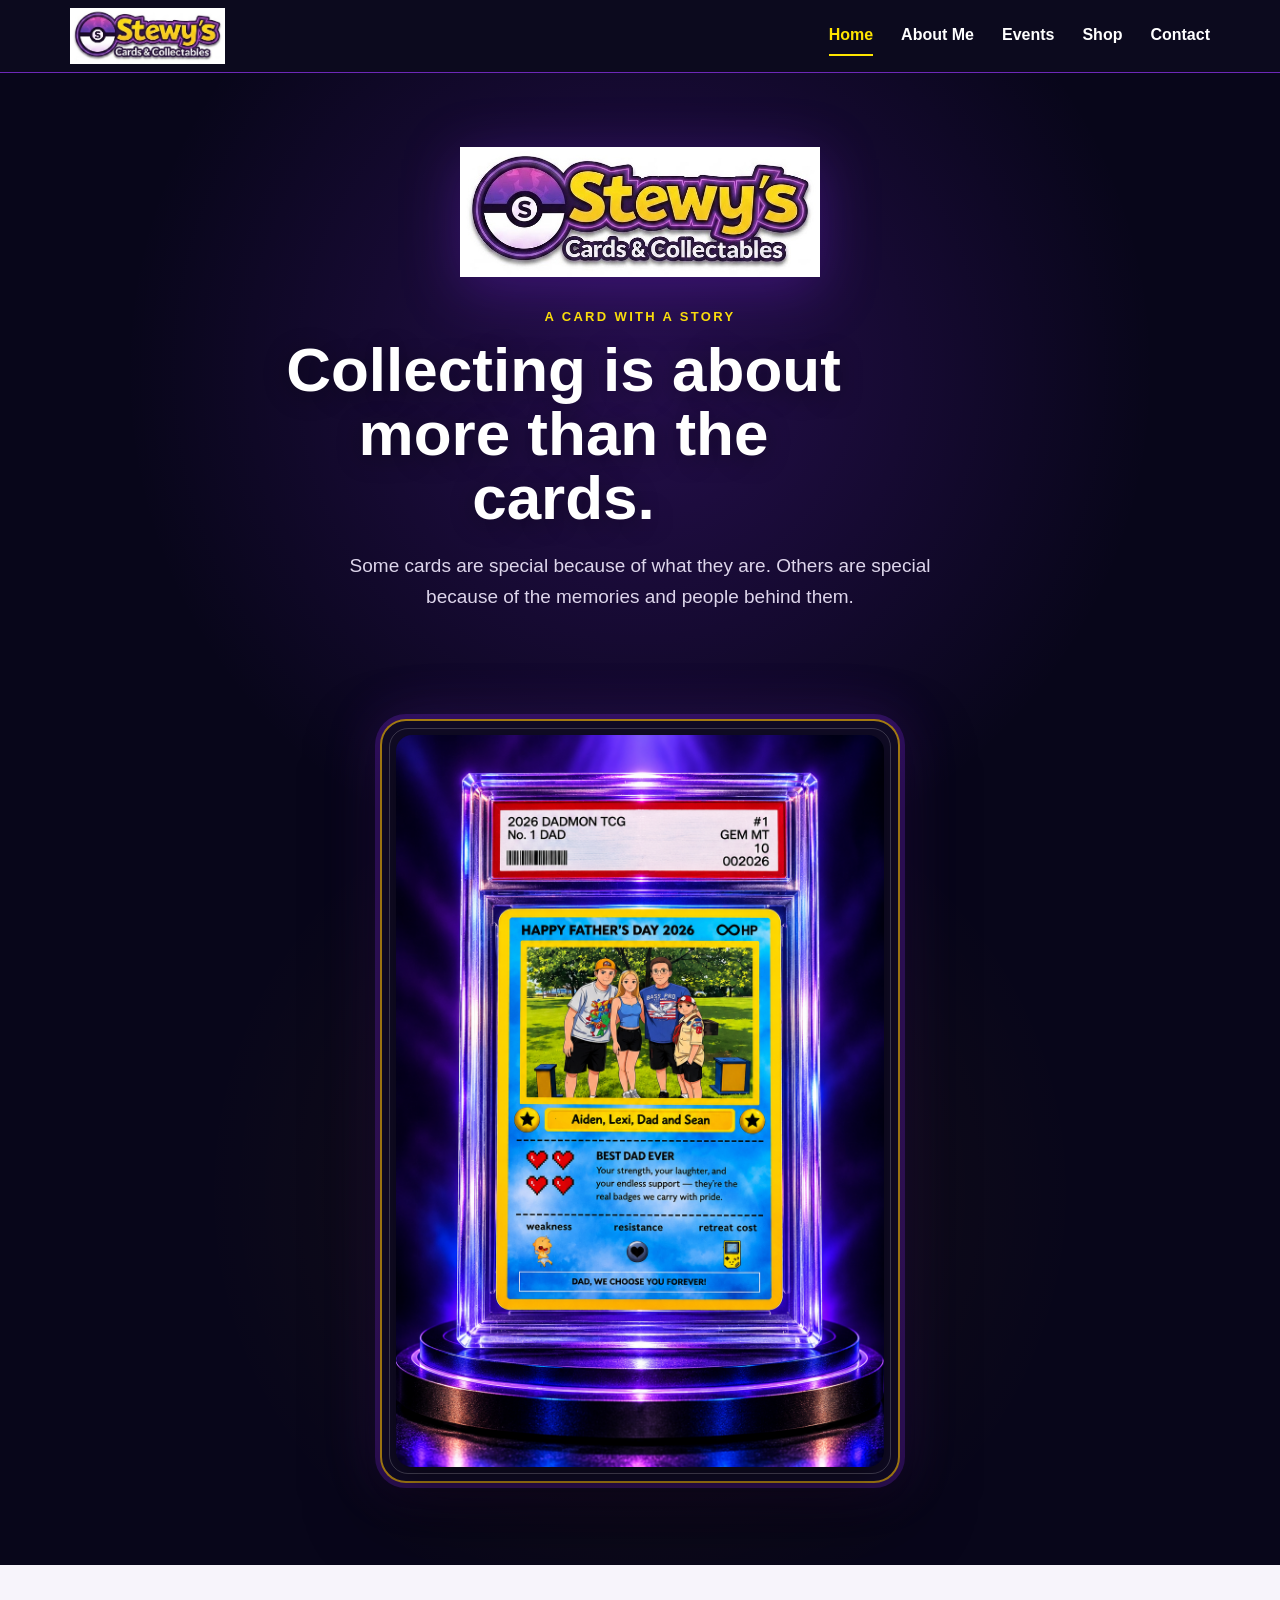
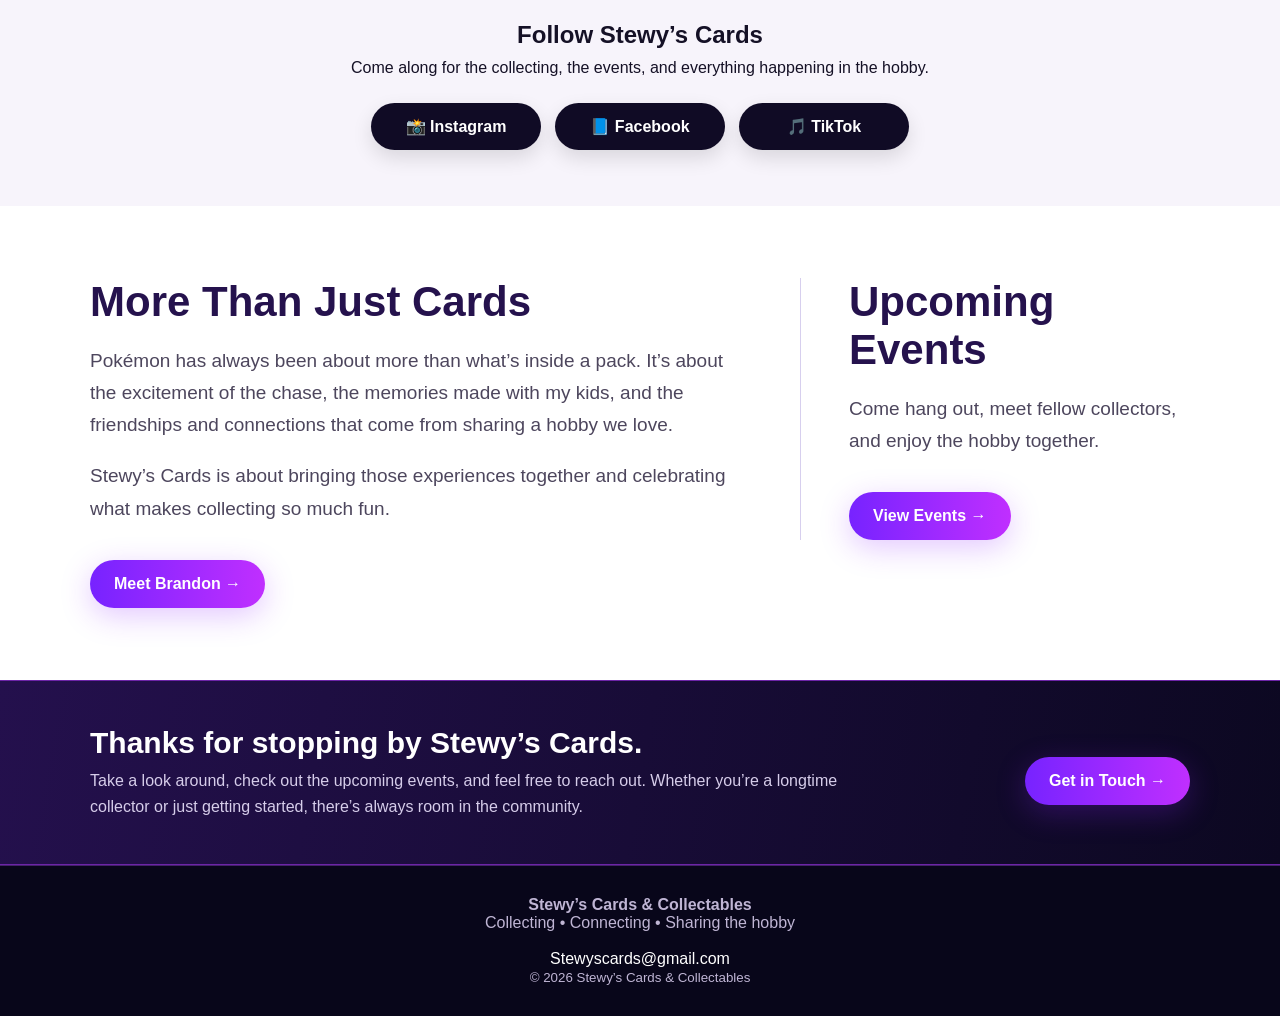
==== commit 994fe38c: "Add TikTok social link to homepage" ====
--- a/index.html
+++ b/index.html
@@ -14,7 +14,7 @@
 <header class="nav"><div class="nav-inner"><a class="brand" href="index.html"><img class="logo" src="logo.jpg" alt="Stewy’s Cards & Collectables"></a><nav class="links"><a class="active" href="index.html">Home</a><a href="about.html">About Me</a><a href="events.html">Events</a><a href="shop.html">Shop</a><a href="contact.html">Contact</a></nav><button class="menu" type="button" aria-label="Open menu" aria-expanded="false">☰</button></div><nav class="mobile-links" aria-label="Mobile navigation"><a class="active" href="index.html">Home</a><a href="about.html">About Me</a><a href="events.html">Events</a><a href="shop.html">Shop</a><a href="contact.html">Contact</a></nav></header>
 <main>
 <section class="featured-card-section"><div class="featured-card-wrap"><div class="featured-copy"><img class="home-logo" src="logo.jpg" alt="Stewy’s Cards & Collectables"><p class="eyebrow">A CARD WITH A STORY</p><h1>Collecting is about more than the cards.</h1><p>Some cards are special because of what they are. Others are special because of the memories and people behind them.</p></div><div class="featured-card-frame"><img class="featured-card-image" src="ae138fff-8b3b-4da3-86b7-532618880df1.png?v=2" alt="Father's Day 2026 collector card in a purple-lit display case, featuring Aiden, Lexi, Dad and Sean" fetchpriority="high" decoding="async"></div></div></section>
-<section class="social-section"><div class="container"><h2>Follow Stewy’s Cards</h2><p>Come along for the collecting, the events, and everything happening in the hobby.</p><div class="social-links"><a href="https://www.instagram.com/stewyscards?stkn=OWtrbmwxb2sxMXFs" target="_blank" rel="noopener noreferrer">📸 Instagram</a><a href="https://www.facebook.com/share/19VPREomnM/" target="_blank" rel="noopener noreferrer">📘 Facebook</a></div></div></section>
+<section class="social-section"><div class="container"><h2>Follow Stewy’s Cards</h2><p>Come along for the collecting, the events, and everything happening in the hobby.</p><div class="social-links"><a href="https://www.instagram.com/stewyscards?stkn=OWtrbmwxb2sxMXFs" target="_blank" rel="noopener noreferrer">📸 Instagram</a><a href="https://www.facebook.com/share/19VPREomnM/" target="_blank" rel="noopener noreferrer">📘 Facebook</a><a href="https://www.tiktok.com/@pokedad76?_r=1&_t=ZT-99okQw824cQ" target="_blank" rel="noopener noreferrer">🎵 TikTok</a></div></div></section>
 <section class="section"><div class="home-grid container"><div><h2 class="title left">More Than Just Cards</h2><p>Pokémon has always been about more than what’s inside a pack. It’s about the excitement of the chase, the memories made with my kids, and the friendships and connections that come from sharing a hobby we love.</p><p>Stewy’s Cards is about bringing those experiences together and celebrating what makes collecting so much fun.</p><a class="btn" href="about.html">Meet Brandon →</a></div><div class="home-events"><h2 class="title left">Upcoming Events</h2><p>Come hang out, meet fellow collectors, and enjoy the hobby together.</p><a class="btn" href="events.html">View Events →</a></div></div></section>
 <section class="band"><div class="band-inner"><div><h2>Thanks for stopping by Stewy’s Cards.</h2><p>Take a look around, check out the upcoming events, and feel free to reach out. Whether you’re a longtime collector or just getting started, there’s always room in the community.</p></div><a class="btn" href="contact.html">Get in Touch →</a></div></section>
 </main>
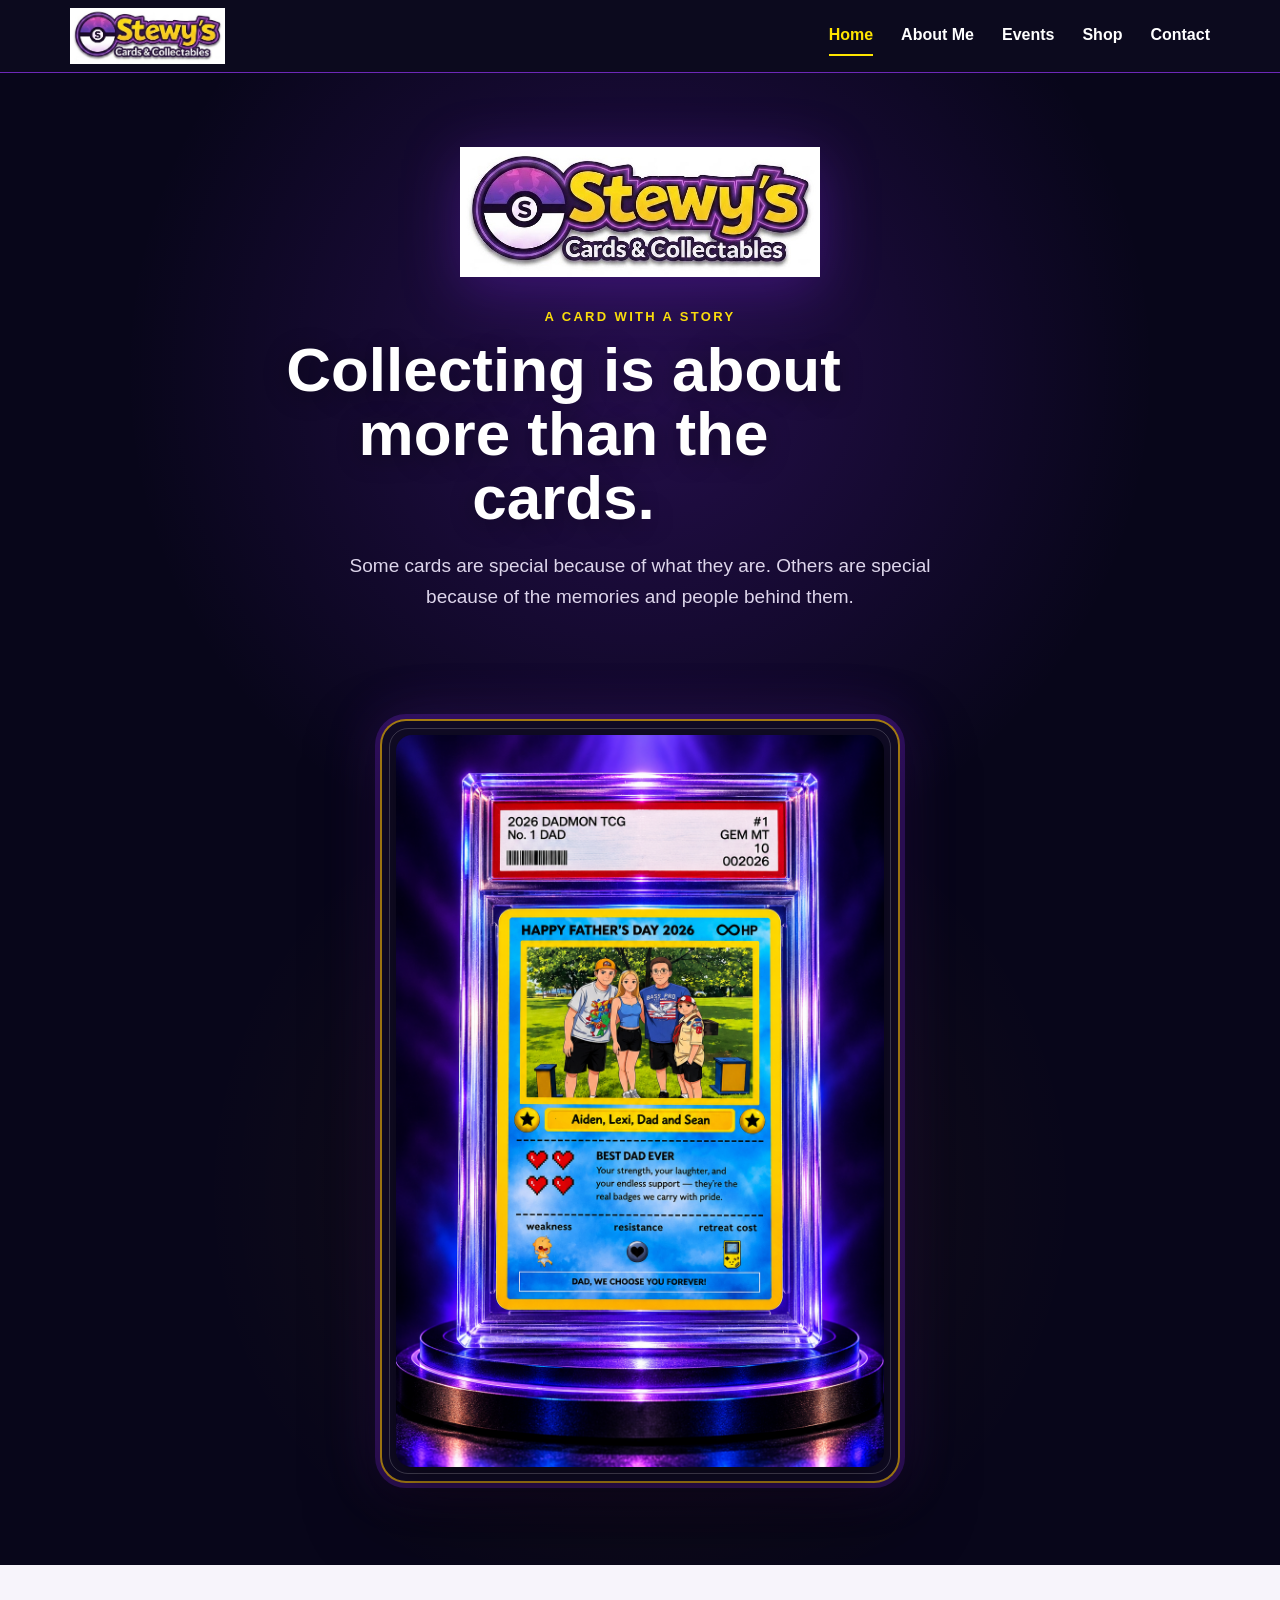
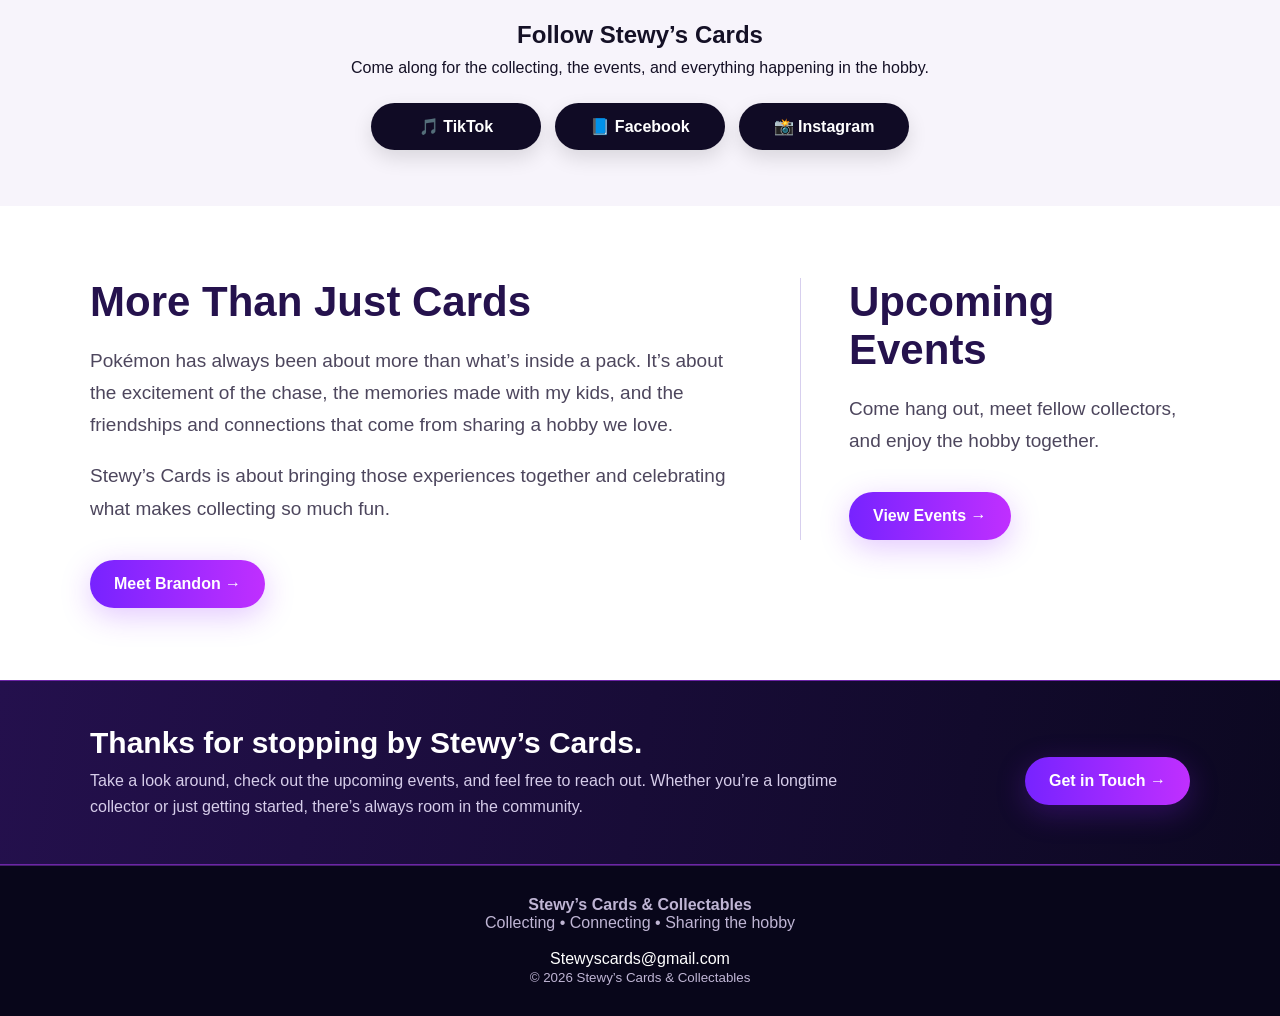
==== commit 01ef74d3: "Reorder social buttons: TikTok, Facebook, Instagram" ====
--- a/index.html
+++ b/index.html
@@ -14,7 +14,7 @@
 <header class="nav"><div class="nav-inner"><a class="brand" href="index.html"><img class="logo" src="logo.jpg" alt="Stewy’s Cards & Collectables"></a><nav class="links"><a class="active" href="index.html">Home</a><a href="about.html">About Me</a><a href="events.html">Events</a><a href="shop.html">Shop</a><a href="contact.html">Contact</a></nav><button class="menu" type="button" aria-label="Open menu" aria-expanded="false">☰</button></div><nav class="mobile-links" aria-label="Mobile navigation"><a class="active" href="index.html">Home</a><a href="about.html">About Me</a><a href="events.html">Events</a><a href="shop.html">Shop</a><a href="contact.html">Contact</a></nav></header>
 <main>
 <section class="featured-card-section"><div class="featured-card-wrap"><div class="featured-copy"><img class="home-logo" src="logo.jpg" alt="Stewy’s Cards & Collectables"><p class="eyebrow">A CARD WITH A STORY</p><h1>Collecting is about more than the cards.</h1><p>Some cards are special because of what they are. Others are special because of the memories and people behind them.</p></div><div class="featured-card-frame"><img class="featured-card-image" src="ae138fff-8b3b-4da3-86b7-532618880df1.png?v=2" alt="Father's Day 2026 collector card in a purple-lit display case, featuring Aiden, Lexi, Dad and Sean" fetchpriority="high" decoding="async"></div></div></section>
-<section class="social-section"><div class="container"><h2>Follow Stewy’s Cards</h2><p>Come along for the collecting, the events, and everything happening in the hobby.</p><div class="social-links"><a href="https://www.instagram.com/stewyscards?stkn=OWtrbmwxb2sxMXFs" target="_blank" rel="noopener noreferrer">📸 Instagram</a><a href="https://www.facebook.com/share/19VPREomnM/" target="_blank" rel="noopener noreferrer">📘 Facebook</a><a href="https://www.tiktok.com/@pokedad76?_r=1&_t=ZT-99okQw824cQ" target="_blank" rel="noopener noreferrer">🎵 TikTok</a></div></div></section>
+<section class="social-section"><div class="container"><h2>Follow Stewy’s Cards</h2><p>Come along for the collecting, the events, and everything happening in the hobby.</p><div class="social-links"><a href="https://www.tiktok.com/@pokedad76?_r=1&_t=ZT-99okQw824cQ" target="_blank" rel="noopener noreferrer">🎵 TikTok</a><a href="https://www.facebook.com/share/19VPREomnM/" target="_blank" rel="noopener noreferrer">📘 Facebook</a><a href="https://www.instagram.com/stewyscards?stkn=OWtrbmwxb2sxMXFs" target="_blank" rel="noopener noreferrer">📸 Instagram</a></div></div></section>
 <section class="section"><div class="home-grid container"><div><h2 class="title left">More Than Just Cards</h2><p>Pokémon has always been about more than what’s inside a pack. It’s about the excitement of the chase, the memories made with my kids, and the friendships and connections that come from sharing a hobby we love.</p><p>Stewy’s Cards is about bringing those experiences together and celebrating what makes collecting so much fun.</p><a class="btn" href="about.html">Meet Brandon →</a></div><div class="home-events"><h2 class="title left">Upcoming Events</h2><p>Come hang out, meet fellow collectors, and enjoy the hobby together.</p><a class="btn" href="events.html">View Events →</a></div></div></section>
 <section class="band"><div class="band-inner"><div><h2>Thanks for stopping by Stewy’s Cards.</h2><p>Take a look around, check out the upcoming events, and feel free to reach out. Whether you’re a longtime collector or just getting started, there’s always room in the community.</p></div><a class="btn" href="contact.html">Get in Touch →</a></div></section>
 </main>
